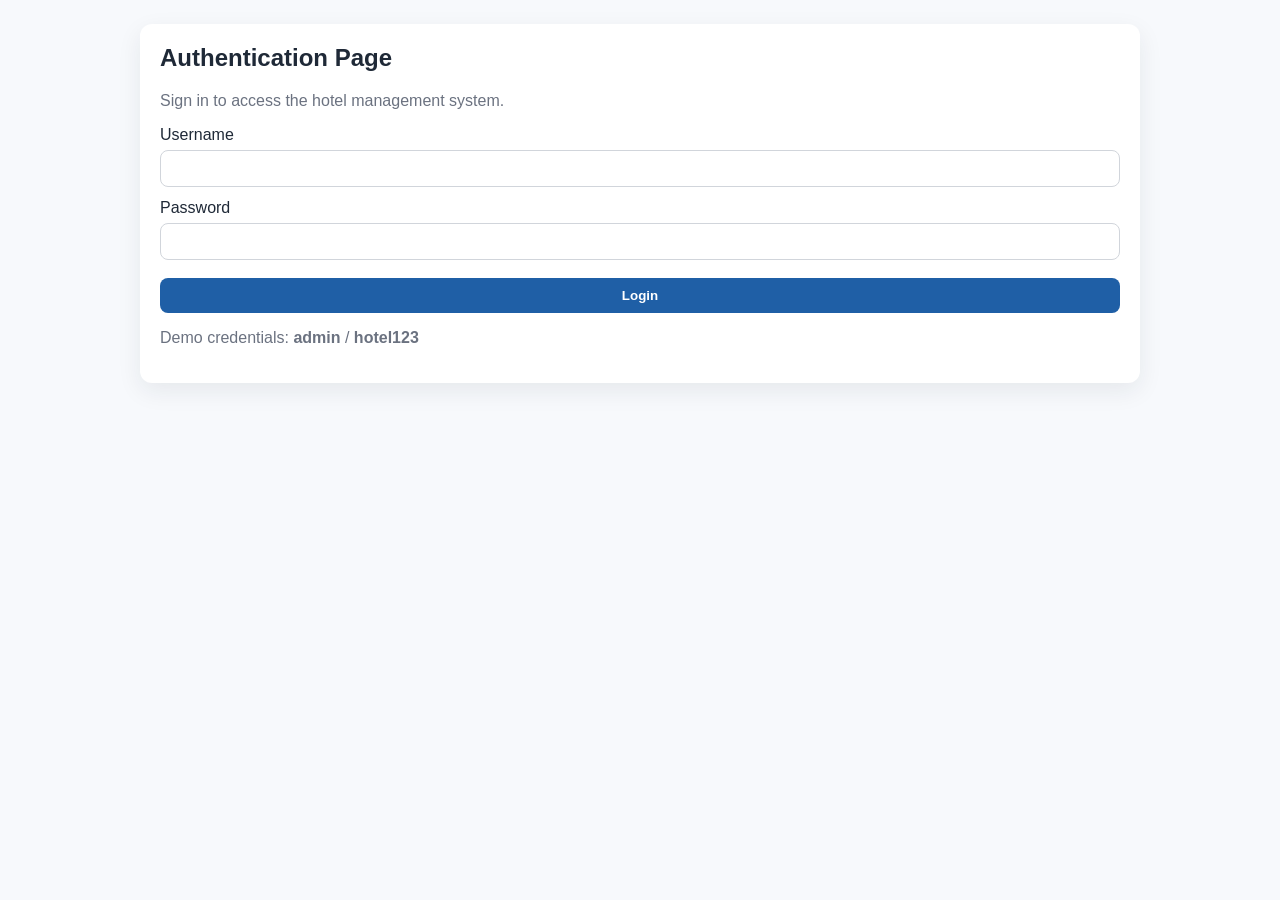
==== auth.html @ 48174721 "feat: add static hotel management system pages with search and booking Agent-Logs-Url: https://githu" ====
<!DOCTYPE html>
<html lang="en">
<head>
  <meta charset="UTF-8" />
  <meta name="viewport" content="width=device-width, initial-scale=1.0" />
  <title>Blue Haven Hotel - Authentication</title>
  <link rel="stylesheet" href="styles.css" />
</head>
<body>
  <main class="container">
    <section class="card">
      <h1>Authentication Page</h1>
      <p class="muted">Sign in to access the hotel management system.</p>
      <form id="authForm">
        <label>
          Username
          <input id="username" name="username" type="text" required />
        </label>
        <label>
          Password
          <input id="password" name="password" type="password" required />
        </label>
        <button type="submit">Login</button>
      </form>
      <p id="authStatus" class="message"></p>
      <p class="muted">Demo credentials: <strong>admin</strong> / <strong>hotel123</strong></p>
    </section>
  </main>
  <script src="script.js"></script>
</body>
</html>
---- styles.css ----
:root {
  --bg: #f7f9fc;
  --card: #ffffff;
  --primary: #1f5fa6;
  --text: #1f2937;
  --muted: #6b7280;
}

* {
  box-sizing: border-box;
}

body {
  margin: 0;
  font-family: Arial, sans-serif;
  background: var(--bg);
  color: var(--text);
}

.container {
  width: min(1000px, 92%);
  margin: 0 auto;
  padding: 24px 0;
}

.card {
  background: var(--card);
  border-radius: 12px;
  padding: 20px;
  box-shadow: 0 8px 24px rgba(31, 41, 55, 0.08);
}

h1,
h2 {
  margin-top: 0;
}

.muted {
  color: var(--muted);
}

nav {
  background: var(--primary);
}

nav .container {
  padding: 12px 0;
  display: flex;
  flex-wrap: wrap;
  gap: 14px;
}

nav a {
  color: #fff;
  text-decoration: none;
  font-weight: 600;
}

input,
select,
button,
textarea {
  width: 100%;
  padding: 10px;
  border: 1px solid #d1d5db;
  border-radius: 8px;
  margin-top: 6px;
}

label {
  display: block;
  margin: 12px 0;
}

button {
  background: var(--primary);
  color: #fff;
  border: none;
  cursor: pointer;
  font-weight: 700;
}

.grid {
  display: grid;
  gap: 16px;
  grid-template-columns: repeat(auto-fit, minmax(220px, 1fr));
}

.room-card img {
  width: 100%;
  height: 140px;
  object-fit: cover;
  border-radius: 8px;
}

.search-wrap {
  margin-bottom: 18px;
}

.message {
  margin-top: 12px;
  color: #065f46;
  font-weight: 700;
}
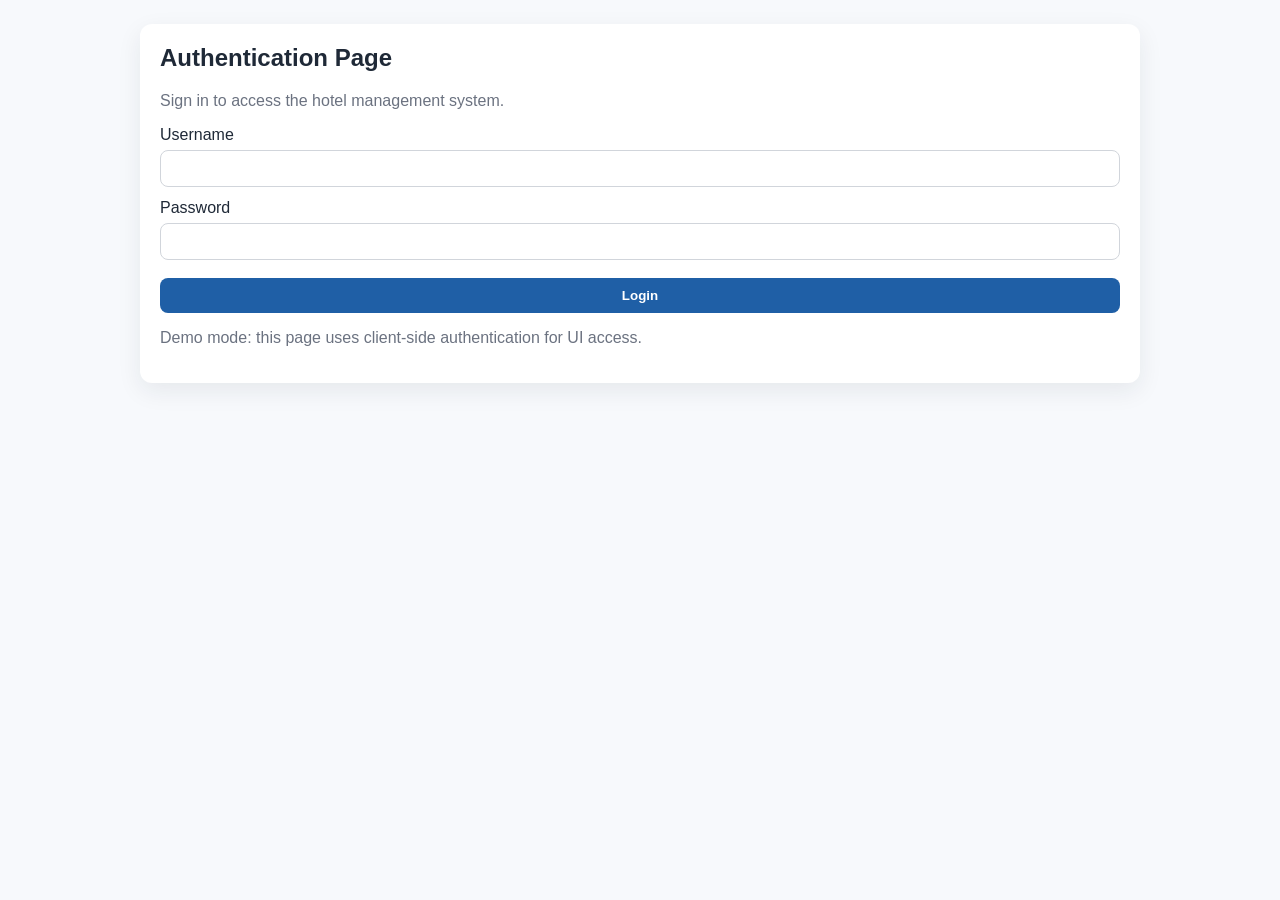
==== commit 0e2238c4: "refactor: remove hardcoded login credentials and harden booking date checks Agent-Logs-Url: https://" ====
--- a/auth.html
+++ b/auth.html
@@ -23,7 +23,7 @@
         <button type="submit">Login</button>
       </form>
       <p id="authStatus" class="message"></p>
-      <p class="muted">Demo credentials: <strong>admin</strong> / <strong>hotel123</strong></p>
+      <p class="muted">Demo mode: this page uses client-side authentication for UI access.</p>
     </section>
   </main>
   <script src="script.js"></script>
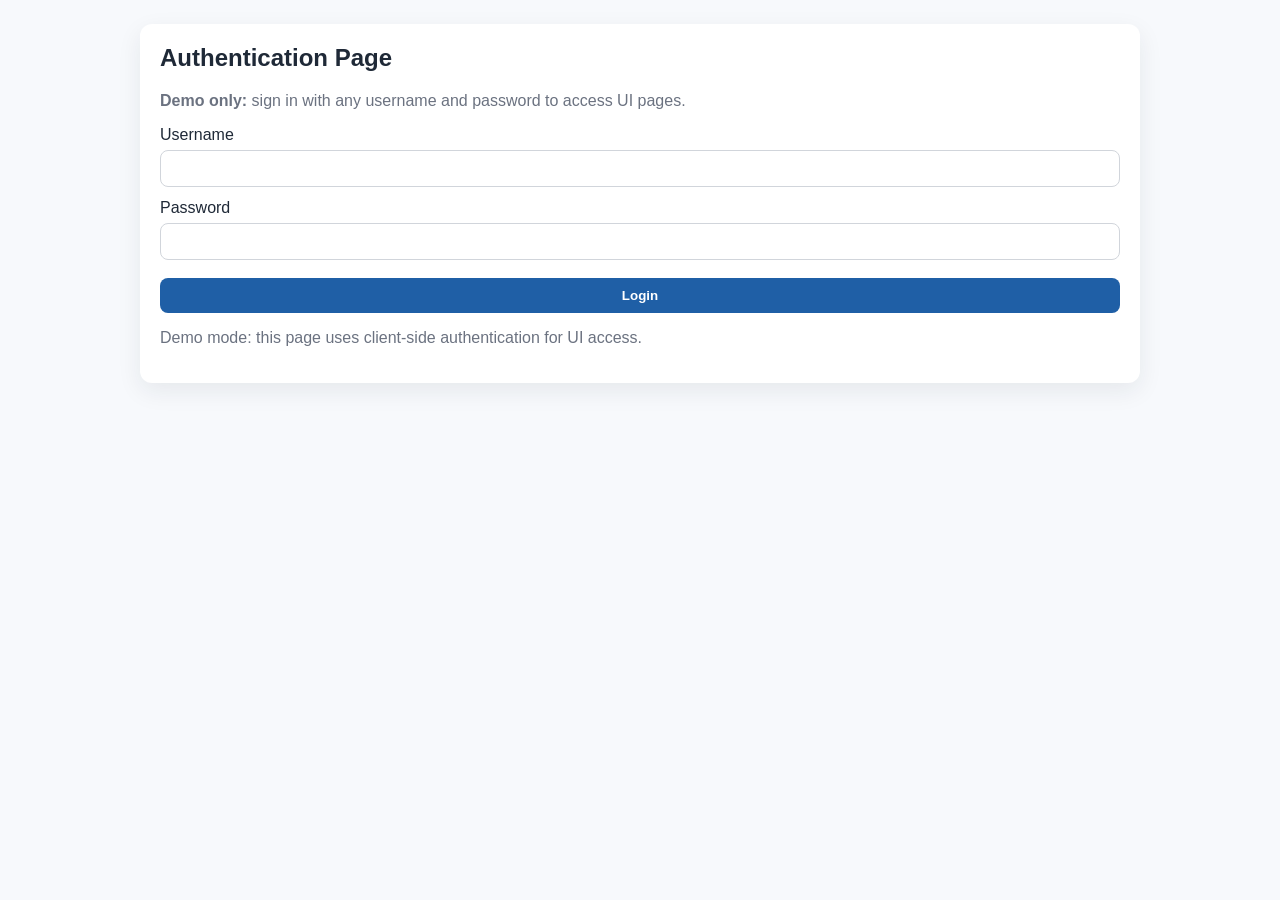
==== commit c1a0ad39: "fix: improve demo auth messaging accessibility and date parsing Agent-Logs-Url: https://github.com/S" ====
--- a/auth.html
+++ b/auth.html
@@ -10,7 +10,7 @@
   <main class="container">
     <section class="card">
       <h1>Authentication Page</h1>
-      <p class="muted">Sign in to access the hotel management system.</p>
+      <p class="muted"><strong>Demo only:</strong> sign in with any username and password to access UI pages.</p>
       <form id="authForm">
         <label>
           Username
@@ -22,7 +22,7 @@
         </label>
         <button type="submit">Login</button>
       </form>
-      <p id="authStatus" class="message"></p>
+      <p id="authStatus" class="message" role="status" aria-live="polite"></p>
       <p class="muted">Demo mode: this page uses client-side authentication for UI access.</p>
     </section>
   </main>
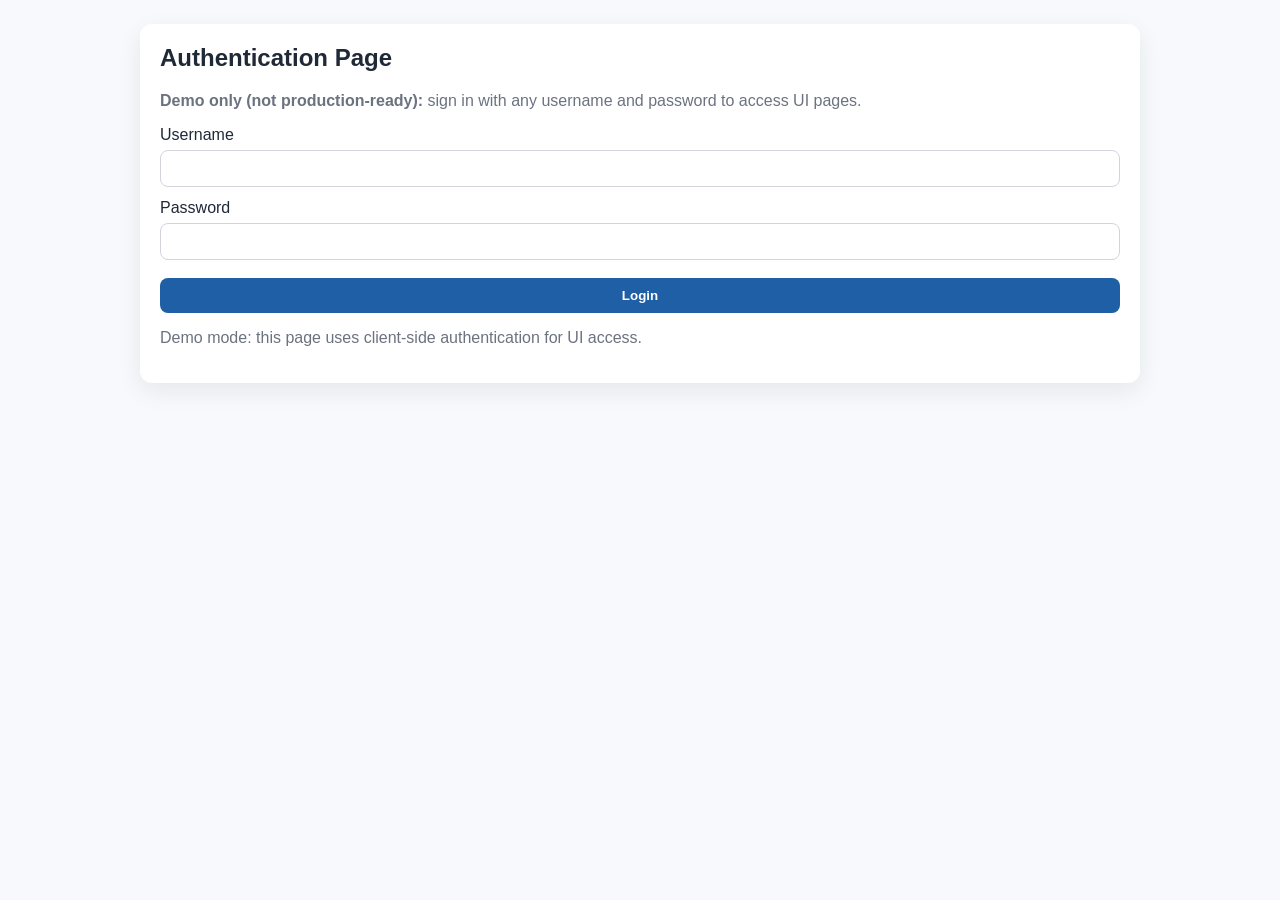
==== commit a18d189b: "fix: make demo auth configurable and improve alert accessibility Agent-Logs-Url: https://github.com/" ====
--- a/auth.html
+++ b/auth.html
@@ -6,11 +6,11 @@
   <title>Blue Haven Hotel - Authentication</title>
   <link rel="stylesheet" href="styles.css" />
 </head>
-<body>
+<body data-demo-auth="true">
   <main class="container">
     <section class="card">
       <h1>Authentication Page</h1>
-      <p class="muted"><strong>Demo only:</strong> sign in with any username and password to access UI pages.</p>
+      <p class="muted"><strong>Demo only (not production-ready):</strong> sign in with any username and password to access UI pages.</p>
       <form id="authForm">
         <label>
           Username
@@ -22,7 +22,7 @@
         </label>
         <button type="submit">Login</button>
       </form>
-      <p id="authStatus" class="message" role="status" aria-live="polite"></p>
+      <p id="authStatus" class="message" role="alert" aria-live="assertive"></p>
       <p class="muted">Demo mode: this page uses client-side authentication for UI access.</p>
     </section>
   </main>
